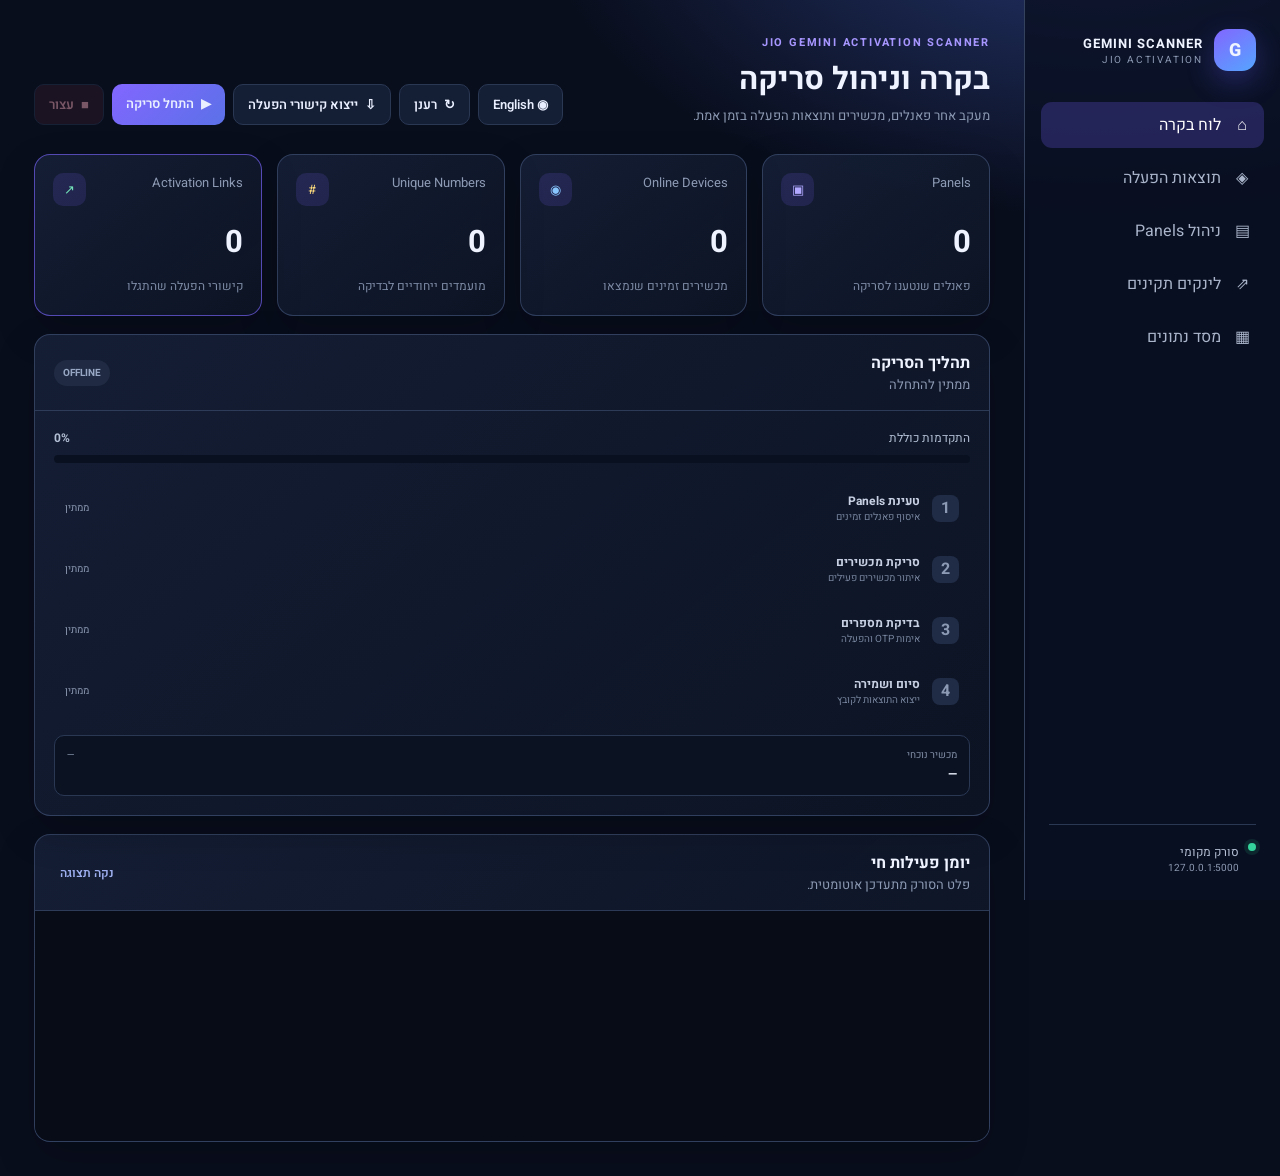
==== templates/index.html @ 3c44f774 "0.1" ====
<!doctype html>
<html lang="he" dir="rtl"><head><meta charset="utf-8"><meta name="viewport" content="width=device-width,initial-scale=1"><title>Gemini Scanner | לוח בקרה</title><link rel="preconnect" href="https://fonts.googleapis.com"><link rel="preconnect" href="https://fonts.gstatic.com" crossorigin><link href="https://fonts.googleapis.com/css2?family=Heebo:wght@400;500;600;700;800&display=swap" rel="stylesheet"><link rel="stylesheet" href="/static/style.css"></head>
<body><div class="app" id="dashboardSection">
<aside class="sidebar"><a class="brand" href="#dashboardSection"><div class="brand-mark">G</div><div><b>GEMINI SCANNER</b><span>JIO ACTIVATION</span></div></a><nav aria-label="ניווט ראשי"><a href="#dashboardSection" class="active" data-target="dashboardSection"><i>⌂</i><span>לוח בקרה</span></a><a href="#resultsSection" data-target="resultsSection"><i>◈</i><span>תוצאות הפעלה</span></a></nav><div class="side-note"><span class="status-dot"></span><div>סורק מקומי<small>127.0.0.1:5000</small></div></div></aside>
<main class="main"><header class="header"><div><div class="eyebrow">JIO GEMINI ACTIVATION SCANNER</div><h1>בקרה וניהול סריקה</h1><p>מעקב אחר פאנלים, מכשירים ותוצאות הפעלה בזמן אמת.</p></div><div class="actions"><button id="refreshBtn" class="button secondary">↻ <span>רענן</span></button><button id="exportBtn" class="button secondary">⇩ <span>ייצוא CSV</span></button><button id="startBtn" class="button primary">▶ <span>התחל סריקה</span></button><button id="stopBtn" class="button danger" disabled>■ <span>עצור</span></button></div></header>
<section class="cards" id="panelsSection"><article class="card"><div class="card-head"><span>Panels</span><i class="metric-icon">▣</i></div><strong id="panels">0</strong><small>פאנלים שנטענו לסריקה</small></article><article class="card"><div class="card-head"><span>Online Devices</span><i class="metric-icon blue">◉</i></div><strong id="devices">0</strong><small>מכשירים זמינים שנמצאו</small></article><article class="card"><div class="card-head"><span>Unique Numbers</span><i class="metric-icon yellow">#</i></div><strong id="numbers">0</strong><small>מועמדים ייחודיים לבדיקה</small></article><article class="card accent"><div class="card-head"><span>Activation Links</span><i class="metric-icon green">↗</i></div><strong id="links">0</strong><small>קישורי הפעלה שהתגלו</small></article></section>
<section class="grid"><section class="panel results-panel" id="resultsSection"><div class="panel-head"><div><h2>תוצאות אחרונות</h2><p>היסטוריית תוצאות הסריקה נשמרת בקובץ ה־CSV.</p></div><span class="result-count" id="resultCount">0 תוצאות</span></div><div class="filters"><label class="search"><span>⌕</span><input id="search" placeholder="חיפוש מספר, מכשיר או סטטוס..." aria-label="חיפוש תוצאות"></label><select id="statusFilter" aria-label="סינון לפי סטטוס"><option value="">כל הסטטוסים</option><option value="activation_url_found">קישור נמצא</option><option value="already_active">כבר פעיל</option><option value="failed">נכשל</option></select></div><div class="table-wrap"><table><thead><tr><th>#</th><th>Device ID</th><th>Mobile</th><th>Status</th><th>Activation URL</th></tr></thead><tbody id="results"></tbody></table></div></section>
<section class="panel pipeline" id="numbersSection"><div class="panel-head"><div><h2>תהליך הסריקה</h2><p id="currentStep">ממתין להתחלה</p></div><span class="run-state" id="live">OFFLINE</span></div><div class="progress-wrap"><div><span>התקדמות כוללת</span><b id="percent">0%</b></div><div class="progress"><i id="bar"></i></div></div><div class="steps"><div class="step" data-step="Loading Panels"><b>1</b><div><strong>טעינת Panels</strong><small>איסוף פאנלים זמינים</small></div><em>ממתין</em></div><div class="step" data-step="Scanning Messages"><b>2</b><div><strong>סריקת מכשירים</strong><small>איתור מכשירים פעילים</small></div><em>ממתין</em></div><div class="step" data-step="OTP / Activation"><b>3</b><div><strong>בדיקת מספרים</strong><small>אימות OTP והפעלה</small></div><em>ממתין</em></div><div class="step" data-step="Completed"><b>4</b><div><strong>סיום ושמירה</strong><small>ייצוא התוצאות לקובץ</small></div><em>ממתין</em></div></div><div class="current-box"><div><span>מכשיר נוכחי</span><b id="device">—</b></div><small id="mobile">—</small></div></section></section>
<section class="panel logs-panel" id="logsSection"><div class="panel-head"><div><h2>יומן פעילות חי</h2><p>פלט הסורק מתעדכן אוטומטית.</p></div><button id="clearLogsBtn" class="text-button">נקה תצוגה</button></div><pre id="logs"></pre></section></main></div><script src="/static/app.js"></script></body></html>
---- static/style.css ----
:root{--bg:#090e1d;--panel:#111a2d;--border:#2a3854;--text:#eef3ff;--muted:#8d9ab3;--purple:#8266ff;--blue:#55a5ff;--green:#35d39c;--yellow:#f5ca5b}*{box-sizing:border-box}html{scroll-behavior:smooth;scroll-padding-top:24px}body{margin:0;min-width:320px;background:radial-gradient(900px 500px at 86% -8%,#25356d 0%,transparent 62%),#090e1d;color:var(--text);font-family:Heebo,Arial}.app{display:flex;min-height:100vh}.sidebar{width:256px;flex:0 0 256px;padding:24px 16px;background:#0a1021c9;border-left:1px solid #35425e;position:sticky;top:0;height:100vh}.brand{color:var(--text);text-decoration:none;display:flex;align-items:center;gap:11px;padding:5px 8px 31px}.brand-mark{width:42px;height:42px;display:grid;place-items:center;border-radius:14px;font-weight:800;font-size:18px;background:linear-gradient(145deg,var(--purple),var(--blue));box-shadow:0 10px 28px #6258ff4d}.brand b{display:block;font-size:13px;letter-spacing:1px}.brand span{display:block;font-size:10px;letter-spacing:1.8px;color:var(--muted)}nav{display:grid;gap:7px}nav a{display:flex;gap:12px;padding:11px 13px;border-radius:11px;color:#aab5cb;text-decoration:none}nav a i{width:18px;text-align:center;font-style:normal}nav a.active,nav a:hover{color:#fff;background:#715eed40}.side-note{position:absolute;right:24px;left:24px;bottom:25px;padding-top:18px;border-top:1px solid var(--border);display:flex;gap:9px;color:#b7c2d7;font-size:12px}.side-note small{display:block;color:var(--muted);direction:ltr}.status-dot{width:8px;height:8px;border-radius:50%;background:var(--green);box-shadow:0 0 0 4px #35d39c1f}.main{width:100%;max-width:1540px;margin:auto;padding:34px}.header{display:flex;align-items:flex-end;justify-content:space-between;gap:24px;margin-bottom:29px}.eyebrow{font-size:11px;letter-spacing:1.8px;font-weight:700;color:#a796ff}.header h1{font-size:31px;margin:6px 0 4px}.header p,.panel-head p{margin:0;color:var(--muted);font-size:13px}.actions{display:flex;gap:8px;flex-wrap:wrap}.button{display:inline-flex;gap:7px;border:1px solid var(--border);border-radius:10px;padding:10px 14px;color:#e9efff;background:#141e34;font:600 13px Heebo;cursor:pointer}.button.primary{border:0;background:linear-gradient(135deg,var(--purple),#5b71e8)}.button.danger{color:#ffafbd;background:#321929}.button:disabled{opacity:.45}.cards{display:grid;grid-template-columns:repeat(4,1fr);gap:15px;margin-bottom:18px}.card,.panel{border:1px solid #3d4d6fbf;background:linear-gradient(140deg,#151f36f2,#0d1424eb);box-shadow:0 16px 40px #0000002e}.card{min-height:135px;padding:18px;border-radius:16px}.card.accent{border-color:#715eedb3}.card-head{display:flex;justify-content:space-between;color:var(--muted);font-size:13px}.metric-icon{width:33px;height:33px;border-radius:10px;display:grid;place-items:center;font-style:normal;color:#b2a8ff;background:#8266ff26}.blue{color:#88c5ff}.yellow{color:#f8d77c}.green{color:#74e4ba}.card strong{display:block;font-size:31px;margin:14px 0 8px}.card small{color:#7e8ba5;font-size:12px}.grid{display:grid;grid-template-columns:minmax(0,1.55fr) minmax(340px,.82fr);gap:18px}.panel{border-radius:16px;overflow:hidden}.panel-head{min-height:75px;padding:16px 19px;display:flex;align-items:center;justify-content:space-between;gap:15px;border-bottom:1px solid #3d4d6fa6}h2{font-size:16px;margin:0}.result-count,.run-state{font-size:10px;font-weight:700;padding:6px 9px;border-radius:999px;color:#98a7c3;background:#202b43}.run-state.on{color:#64e1b1;background:#35d39c21}.filters{display:flex;gap:9px;padding:12px 18px;border-bottom:1px solid #3d4d6f8c}.search{display:flex;align-items:center;gap:8px;flex:1;padding:0 11px;background:#0b1223;border:1px solid var(--border);border-radius:9px;color:#7584a0}.search input,select{font:inherit;color:var(--text);outline:0;border:0;background:transparent}.search input{width:100%;padding:9px 0;font-size:12px}select{min-width:145px;padding:0 8px;border:1px solid var(--border);border-radius:9px;background:#10182b;font-size:12px}.table-wrap{max-height:410px;overflow:auto;scrollbar-color:#536789 #0b1223}table{width:100%;border-collapse:collapse;min-width:660px}th,td{text-align:right;padding:13px 17px;border-bottom:1px solid #3443608f;font-size:12px}th{position:sticky;top:0;z-index:1;color:#8492ac;background:#111a2d;font-weight:600;box-shadow:0 1px #344360}td{color:#dae3f5}tbody tr:hover{background:#5976c312}.badge{display:inline-flex;gap:5px;padding:5px 9px;border-radius:999px;font-size:10px;font-weight:700}.badge:before{content:"";width:5px;height:5px;border-radius:50%;background:currentColor}.success{color:#64e1b1;background:#1e9c7020}.warn{color:#f5d477;background:#c99d2520}.error{color:#ffa3b3;background:#d24c6f20}.info{color:#7cbfff;background:#317fcf20}.url{max-width:270px;display:flex;gap:7px}.url span{overflow:hidden;text-overflow:ellipsis;white-space:nowrap;direction:ltr}.copy{border:1px solid #3a4a69;border-radius:6px;padding:3px 6px;background:#1e2a43;color:#bcd6ff;font:10px Heebo;cursor:pointer}.progress-wrap{padding:18px 19px 10px}.progress-wrap>div:first-child{display:flex;justify-content:space-between;color:#b3bfd4;font-size:12px;margin-bottom:8px}.progress{height:8px;border-radius:99px;background:#091120;overflow:hidden}.progress i{display:block;width:0;height:100%;background:linear-gradient(90deg,var(--purple),var(--blue));transition:width .35s}.steps{display:grid;gap:7px;padding:8px 19px 17px}.step{display:grid;grid-template-columns:29px 1fr auto;gap:10px;align-items:center;padding:10px;border:1px solid transparent;border-radius:10px;color:var(--muted)}.step b{display:grid;place-items:center;width:27px;height:27px;border-radius:8px;background:#202c46}.step strong{display:block;color:#c6d0e2;font-size:12px}.step small{display:block;font-size:10px;color:#77849d}.step em{font-size:10px;font-style:normal}.step.active{background:#1a2440;border-color:#4c4690}.step.done em{color:#62dfaf}.current-box{margin:0 19px 19px;padding:12px;display:flex;justify-content:space-between;border:1px solid var(--border);border-radius:10px;background:#0b1222}.current-box span,.current-box small{display:block;color:#8491a9;font-size:10px}.current-box b{display:block;margin-top:3px;font-size:12px}.logs-panel{margin-top:18px}.text-button{border:0;background:transparent;color:#9eaff0;font:600 12px Heebo;cursor:pointer}.logs-panel pre{height:230px;overflow:auto;margin:0;padding:15px 19px;background:#070c17;color:#aebbd2;font:12px/1.75 Consolas;direction:ltr;text-align:left;white-space:pre-wrap}@media(max-width:1100px){.sidebar{width:78px;flex-basis:78px;padding:20px 10px}.brand>div:last-child,nav span,.side-note{display:none}nav a{justify-content:center}.main{padding:28px}.cards{grid-template-columns:repeat(2,1fr)}.grid{grid-template-columns:1fr}}@media(max-width:680px){.app{display:block}.sidebar{position:static;width:100%;height:auto;border-left:0;border-bottom:1px solid var(--border);padding:13px 14px}.brand{padding:0 0 13px}.brand>div:last-child{display:block}nav{display:flex;overflow:auto}nav a{flex:0 0 auto;padding:8px 11px}nav span{display:block}.main{padding:21px 14px}.header{align-items:flex-start;flex-direction:column}.header h1{font-size:26px}.actions{width:100%}.button{flex:1;padding:10px 8px}.cards{grid-template-columns:1fr 1fr;gap:10px}.filters{flex-direction:column}.filters select{min-height:36px;width:100%}.results-panel .table-wrap{max-height:360px}.result-count{display:none}.grid{gap:14px}}@media(max-width:390px){.cards{grid-template-columns:1fr}}

[hidden]{display:none!important}
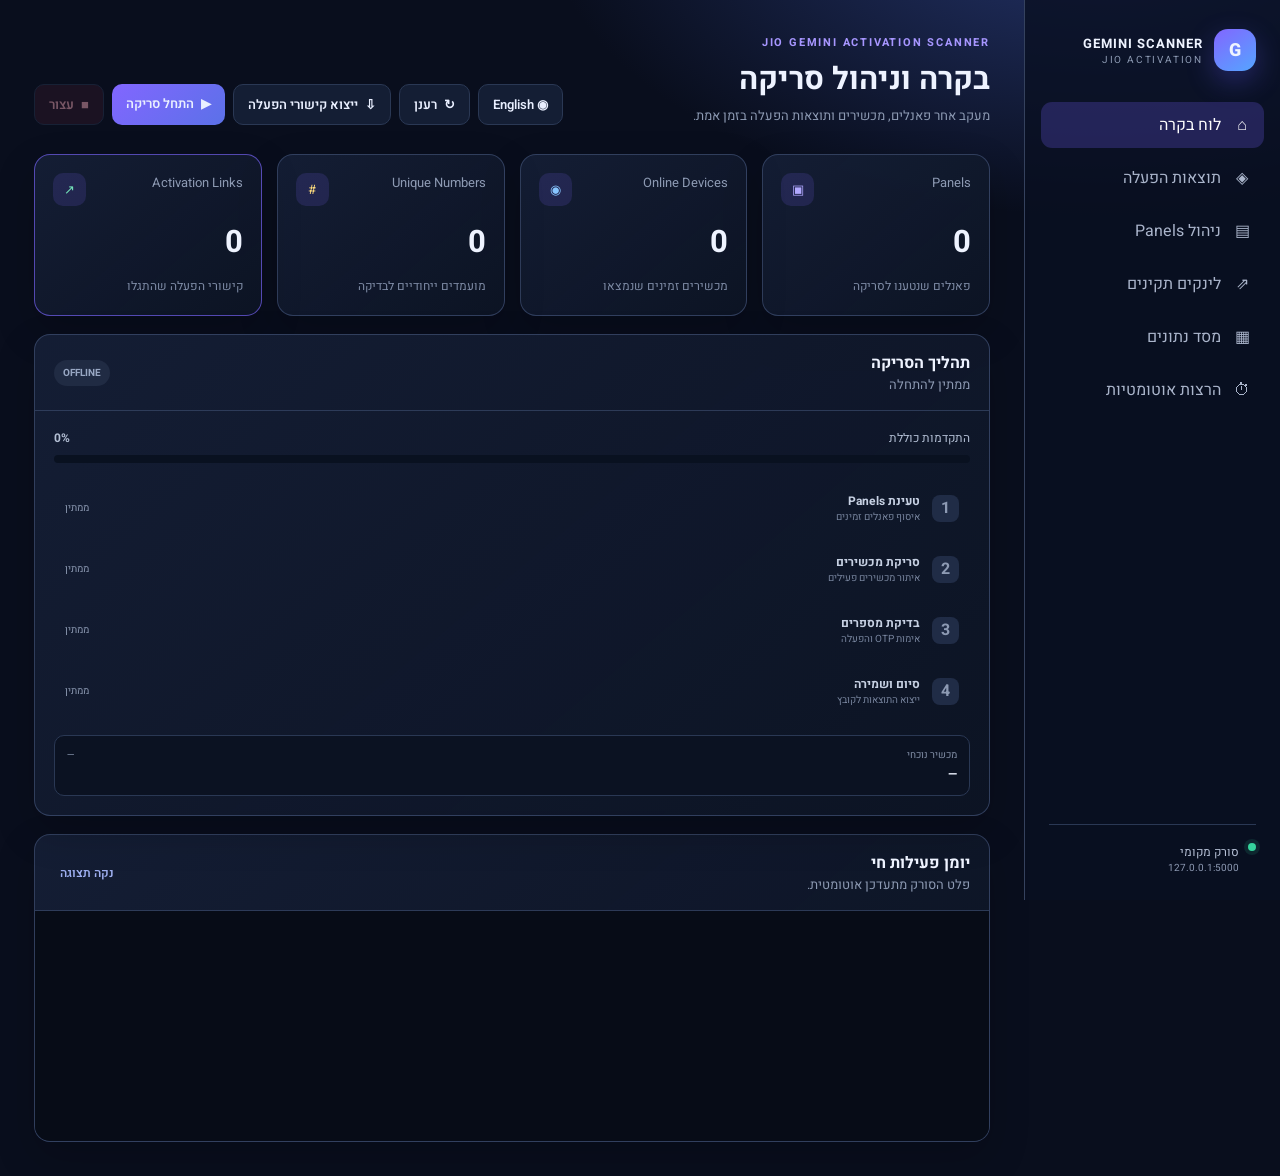
==== commit 9477628a: "Replace the cramped mobile nav strip with a hamburger drawer Six sidebar links no longer fit in the " ====
--- a/templates/index.html
+++ b/templates/index.html
@@ -1,7 +1,7 @@
 <!doctype html>
 <html lang="he" dir="rtl"><head><meta charset="utf-8"><meta name="viewport" content="width=device-width,initial-scale=1"><title>Gemini Scanner | לוח בקרה</title><link rel="preconnect" href="https://fonts.googleapis.com"><link rel="preconnect" href="https://fonts.gstatic.com" crossorigin><link href="https://fonts.googleapis.com/css2?family=Heebo:wght@400;500;600;700;800&display=swap" rel="stylesheet"><link rel="stylesheet" href="/static/style.css"></head>
 <body><div class="app" id="dashboardSection">
-<aside class="sidebar"><a class="brand" href="#dashboardSection"><div class="brand-mark">G</div><div><b>GEMINI SCANNER</b><span>JIO ACTIVATION</span></div></a><nav aria-label="ניווט ראשי"><a href="#dashboardSection" class="active" data-target="dashboardSection"><i>⌂</i><span>לוח בקרה</span></a><a href="#resultsSection" data-target="resultsSection"><i>◈</i><span>תוצאות הפעלה</span></a></nav><div class="side-note"><span class="status-dot"></span><div>סורק מקומי<small>127.0.0.1:5000</small></div></div></aside>
+<aside class="sidebar"><a class="brand" href="#dashboardSection"><div class="brand-mark">G</div><div><b>GEMINI SCANNER</b><span>JIO ACTIVATION</span></div></a><button class="nav-toggle" id="navToggle" type="button" aria-label="פתח תפריט" aria-expanded="false" aria-controls="mainNav"><span></span><span></span><span></span></button><nav id="mainNav" aria-label="ניווט ראשי"><a href="#dashboardSection" class="active" data-target="dashboardSection"><i>⌂</i><span>לוח בקרה</span></a><a href="#resultsSection" data-target="resultsSection"><i>◈</i><span>תוצאות הפעלה</span></a></nav><div class="side-note"><span class="status-dot"></span><div>סורק מקומי<small>127.0.0.1:5000</small></div></div></aside><div class="nav-backdrop" id="navBackdrop"></div>
 <main class="main"><header class="header"><div><div class="eyebrow">JIO GEMINI ACTIVATION SCANNER</div><h1>בקרה וניהול סריקה</h1><p>מעקב אחר פאנלים, מכשירים ותוצאות הפעלה בזמן אמת.</p></div><div class="actions"><button id="refreshBtn" class="button secondary">↻ <span>רענן</span></button><button id="exportBtn" class="button secondary">⇩ <span>ייצוא CSV</span></button><button id="startBtn" class="button primary">▶ <span>התחל סריקה</span></button><button id="stopBtn" class="button danger" disabled>■ <span>עצור</span></button></div></header>
 <section class="cards" id="panelsSection"><article class="card"><div class="card-head"><span>Panels</span><i class="metric-icon">▣</i></div><strong id="panels">0</strong><small>פאנלים שנטענו לסריקה</small></article><article class="card"><div class="card-head"><span>Online Devices</span><i class="metric-icon blue">◉</i></div><strong id="devices">0</strong><small>מכשירים זמינים שנמצאו</small></article><article class="card"><div class="card-head"><span>Unique Numbers</span><i class="metric-icon yellow">#</i></div><strong id="numbers">0</strong><small>מועמדים ייחודיים לבדיקה</small></article><article class="card accent"><div class="card-head"><span>Activation Links</span><i class="metric-icon green">↗</i></div><strong id="links">0</strong><small>קישורי הפעלה שהתגלו</small></article></section>
 <section class="grid"><section class="panel results-panel" id="resultsSection"><div class="panel-head"><div><h2>תוצאות אחרונות</h2><p>היסטוריית תוצאות הסריקה נשמרת בקובץ ה־CSV.</p></div><span class="result-count" id="resultCount">0 תוצאות</span></div><div class="filters"><label class="search"><span>⌕</span><input id="search" placeholder="חיפוש מספר, מכשיר או סטטוס..." aria-label="חיפוש תוצאות"></label><select id="statusFilter" aria-label="סינון לפי סטטוס"><option value="">כל הסטטוסים</option><option value="activation_url_found">קישור נמצא</option><option value="already_active">כבר פעיל</option><option value="failed">נכשל</option></select></div><div class="table-wrap"><table><thead><tr><th>#</th><th>Device ID</th><th>Mobile</th><th>Status</th><th>Activation URL</th></tr></thead><tbody id="results"></tbody></table></div></section>
--- a/static/style.css
+++ b/static/style.css
@@ -1,3 +1,3 @@
-:root{--bg:#090e1d;--panel:#111a2d;--border:#2a3854;--text:#eef3ff;--muted:#8d9ab3;--purple:#8266ff;--blue:#55a5ff;--green:#35d39c;--yellow:#f5ca5b}*{box-sizing:border-box}html{scroll-behavior:smooth;scroll-padding-top:24px}body{margin:0;min-width:320px;background:radial-gradient(900px 500px at 86% -8%,#25356d 0%,transparent 62%),#090e1d;color:var(--text);font-family:Heebo,Arial}.app{display:flex;min-height:100vh}.sidebar{width:256px;flex:0 0 256px;padding:24px 16px;background:#0a1021c9;border-left:1px solid #35425e;position:sticky;top:0;height:100vh}.brand{color:var(--text);text-decoration:none;display:flex;align-items:center;gap:11px;padding:5px 8px 31px}.brand-mark{width:42px;height:42px;display:grid;place-items:center;border-radius:14px;font-weight:800;font-size:18px;background:linear-gradient(145deg,var(--purple),var(--blue));box-shadow:0 10px 28px #6258ff4d}.brand b{display:block;font-size:13px;letter-spacing:1px}.brand span{display:block;font-size:10px;letter-spacing:1.8px;color:var(--muted)}nav{display:grid;gap:7px}nav a{display:flex;gap:12px;padding:11px 13px;border-radius:11px;color:#aab5cb;text-decoration:none}nav a i{width:18px;text-align:center;font-style:normal}nav a.active,nav a:hover{color:#fff;background:#715eed40}.side-note{position:absolute;right:24px;left:24px;bottom:25px;padding-top:18px;border-top:1px solid var(--border);display:flex;gap:9px;color:#b7c2d7;font-size:12px}.side-note small{display:block;color:var(--muted);direction:ltr}.status-dot{width:8px;height:8px;border-radius:50%;background:var(--green);box-shadow:0 0 0 4px #35d39c1f}.main{width:100%;max-width:1540px;margin:auto;padding:34px}.header{display:flex;align-items:flex-end;justify-content:space-between;gap:24px;margin-bottom:29px}.eyebrow{font-size:11px;letter-spacing:1.8px;font-weight:700;color:#a796ff}.header h1{font-size:31px;margin:6px 0 4px}.header p,.panel-head p{margin:0;color:var(--muted);font-size:13px}.actions{display:flex;gap:8px;flex-wrap:wrap}.button{display:inline-flex;gap:7px;border:1px solid var(--border);border-radius:10px;padding:10px 14px;color:#e9efff;background:#141e34;font:600 13px Heebo;cursor:pointer}.button.primary{border:0;background:linear-gradient(135deg,var(--purple),#5b71e8)}.button.danger{color:#ffafbd;background:#321929}.button:disabled{opacity:.45}.cards{display:grid;grid-template-columns:repeat(4,1fr);gap:15px;margin-bottom:18px}.card,.panel{border:1px solid #3d4d6fbf;background:linear-gradient(140deg,#151f36f2,#0d1424eb);box-shadow:0 16px 40px #0000002e}.card{min-height:135px;padding:18px;border-radius:16px}.card.accent{border-color:#715eedb3}.card-head{display:flex;justify-content:space-between;color:var(--muted);font-size:13px}.metric-icon{width:33px;height:33px;border-radius:10px;display:grid;place-items:center;font-style:normal;color:#b2a8ff;background:#8266ff26}.blue{color:#88c5ff}.yellow{color:#f8d77c}.green{color:#74e4ba}.card strong{display:block;font-size:31px;margin:14px 0 8px}.card small{color:#7e8ba5;font-size:12px}.grid{display:grid;grid-template-columns:minmax(0,1.55fr) minmax(340px,.82fr);gap:18px}.panel{border-radius:16px;overflow:hidden}.panel-head{min-height:75px;padding:16px 19px;display:flex;align-items:center;justify-content:space-between;gap:15px;border-bottom:1px solid #3d4d6fa6}h2{font-size:16px;margin:0}.result-count,.run-state{font-size:10px;font-weight:700;padding:6px 9px;border-radius:999px;color:#98a7c3;background:#202b43}.run-state.on{color:#64e1b1;background:#35d39c21}.filters{display:flex;gap:9px;padding:12px 18px;border-bottom:1px solid #3d4d6f8c}.search{display:flex;align-items:center;gap:8px;flex:1;padding:0 11px;background:#0b1223;border:1px solid var(--border);border-radius:9px;color:#7584a0}.search input,select{font:inherit;color:var(--text);outline:0;border:0;background:transparent}.search input{width:100%;padding:9px 0;font-size:12px}select{min-width:145px;padding:0 8px;border:1px solid var(--border);border-radius:9px;background:#10182b;font-size:12px}.table-wrap{max-height:410px;overflow:auto;scrollbar-color:#536789 #0b1223}table{width:100%;border-collapse:collapse;min-width:660px}th,td{text-align:right;padding:13px 17px;border-bottom:1px solid #3443608f;font-size:12px}th{position:sticky;top:0;z-index:1;color:#8492ac;background:#111a2d;font-weight:600;box-shadow:0 1px #344360}td{color:#dae3f5}tbody tr:hover{background:#5976c312}.badge{display:inline-flex;gap:5px;padding:5px 9px;border-radius:999px;font-size:10px;font-weight:700}.badge:before{content:"";width:5px;height:5px;border-radius:50%;background:currentColor}.success{color:#64e1b1;background:#1e9c7020}.warn{color:#f5d477;background:#c99d2520}.error{color:#ffa3b3;background:#d24c6f20}.info{color:#7cbfff;background:#317fcf20}.url{max-width:270px;display:flex;gap:7px}.url span{overflow:hidden;text-overflow:ellipsis;white-space:nowrap;direction:ltr}.copy{border:1px solid #3a4a69;border-radius:6px;padding:3px 6px;background:#1e2a43;color:#bcd6ff;font:10px Heebo;cursor:pointer}.progress-wrap{padding:18px 19px 10px}.progress-wrap>div:first-child{display:flex;justify-content:space-between;color:#b3bfd4;font-size:12px;margin-bottom:8px}.progress{height:8px;border-radius:99px;background:#091120;overflow:hidden}.progress i{display:block;width:0;height:100%;background:linear-gradient(90deg,var(--purple),var(--blue));transition:width .35s}.steps{display:grid;gap:7px;padding:8px 19px 17px}.step{display:grid;grid-template-columns:29px 1fr auto;gap:10px;align-items:center;padding:10px;border:1px solid transparent;border-radius:10px;color:var(--muted)}.step b{display:grid;place-items:center;width:27px;height:27px;border-radius:8px;background:#202c46}.step strong{display:block;color:#c6d0e2;font-size:12px}.step small{display:block;font-size:10px;color:#77849d}.step em{font-size:10px;font-style:normal}.step.active{background:#1a2440;border-color:#4c4690}.step.done em{color:#62dfaf}.current-box{margin:0 19px 19px;padding:12px;display:flex;justify-content:space-between;border:1px solid var(--border);border-radius:10px;background:#0b1222}.current-box span,.current-box small{display:block;color:#8491a9;font-size:10px}.current-box b{display:block;margin-top:3px;font-size:12px}.logs-panel{margin-top:18px}.text-button{border:0;background:transparent;color:#9eaff0;font:600 12px Heebo;cursor:pointer}.logs-panel pre{height:230px;overflow:auto;margin:0;padding:15px 19px;background:#070c17;color:#aebbd2;font:12px/1.75 Consolas;direction:ltr;text-align:left;white-space:pre-wrap}@media(max-width:1100px){.sidebar{width:78px;flex-basis:78px;padding:20px 10px}.brand>div:last-child,nav span,.side-note{display:none}nav a{justify-content:center}.main{padding:28px}.cards{grid-template-columns:repeat(2,1fr)}.grid{grid-template-columns:1fr}}@media(max-width:680px){.app{display:block}.sidebar{position:static;width:100%;height:auto;border-left:0;border-bottom:1px solid var(--border);padding:13px 14px}.brand{padding:0 0 13px}.brand>div:last-child{display:block}nav{display:flex;overflow:auto}nav a{flex:0 0 auto;padding:8px 11px}nav span{display:block}.main{padding:21px 14px}.header{align-items:flex-start;flex-direction:column}.header h1{font-size:26px}.actions{width:100%}.button{flex:1;padding:10px 8px}.cards{grid-template-columns:1fr 1fr;gap:10px}.filters{flex-direction:column}.filters select{min-height:36px;width:100%}.results-panel .table-wrap{max-height:360px}.result-count{display:none}.grid{gap:14px}}@media(max-width:390px){.cards{grid-template-columns:1fr}}
+:root{--bg:#090e1d;--panel:#111a2d;--border:#2a3854;--text:#eef3ff;--muted:#8d9ab3;--purple:#8266ff;--blue:#55a5ff;--green:#35d39c;--yellow:#f5ca5b}*{box-sizing:border-box}html{scroll-behavior:smooth;scroll-padding-top:24px}body{margin:0;min-width:320px;background:radial-gradient(900px 500px at 86% -8%,#25356d 0%,transparent 62%),#090e1d;color:var(--text);font-family:Heebo,Arial}.app{display:flex;min-height:100vh}.sidebar{width:256px;flex:0 0 256px;padding:24px 16px;background:#0a1021c9;border-left:1px solid #35425e;position:sticky;top:0;height:100vh}.brand{color:var(--text);text-decoration:none;display:flex;align-items:center;gap:11px;padding:5px 8px 31px}.brand-mark{width:42px;height:42px;display:grid;place-items:center;border-radius:14px;font-weight:800;font-size:18px;background:linear-gradient(145deg,var(--purple),var(--blue));box-shadow:0 10px 28px #6258ff4d}.brand b{display:block;font-size:13px;letter-spacing:1px}.brand span{display:block;font-size:10px;letter-spacing:1.8px;color:var(--muted)}nav{display:grid;gap:7px}nav a{display:flex;gap:12px;padding:11px 13px;border-radius:11px;color:#aab5cb;text-decoration:none}nav a i{width:18px;text-align:center;font-style:normal}nav a.active,nav a:hover{color:#fff;background:#715eed40}.side-note{position:absolute;right:24px;left:24px;bottom:25px;padding-top:18px;border-top:1px solid var(--border);display:flex;gap:9px;color:#b7c2d7;font-size:12px}.side-note small{display:block;color:var(--muted);direction:ltr}.status-dot{width:8px;height:8px;border-radius:50%;background:var(--green);box-shadow:0 0 0 4px #35d39c1f}.main{width:100%;max-width:1540px;margin:auto;padding:34px}.header{display:flex;align-items:flex-end;justify-content:space-between;gap:24px;margin-bottom:29px}.eyebrow{font-size:11px;letter-spacing:1.8px;font-weight:700;color:#a796ff}.header h1{font-size:31px;margin:6px 0 4px}.header p,.panel-head p{margin:0;color:var(--muted);font-size:13px}.actions{display:flex;gap:8px;flex-wrap:wrap}.button{display:inline-flex;gap:7px;border:1px solid var(--border);border-radius:10px;padding:10px 14px;color:#e9efff;background:#141e34;font:600 13px Heebo;cursor:pointer}.button.primary{border:0;background:linear-gradient(135deg,var(--purple),#5b71e8)}.button.danger{color:#ffafbd;background:#321929}.button:disabled{opacity:.45}.cards{display:grid;grid-template-columns:repeat(4,1fr);gap:15px;margin-bottom:18px}.card,.panel{border:1px solid #3d4d6fbf;background:linear-gradient(140deg,#151f36f2,#0d1424eb);box-shadow:0 16px 40px #0000002e}.card{min-height:135px;padding:18px;border-radius:16px}.card.accent{border-color:#715eedb3}.card-head{display:flex;justify-content:space-between;color:var(--muted);font-size:13px}.metric-icon{width:33px;height:33px;border-radius:10px;display:grid;place-items:center;font-style:normal;color:#b2a8ff;background:#8266ff26}.blue{color:#88c5ff}.yellow{color:#f8d77c}.green{color:#74e4ba}.card strong{display:block;font-size:31px;margin:14px 0 8px}.card small{color:#7e8ba5;font-size:12px}.grid{display:grid;grid-template-columns:minmax(0,1.55fr) minmax(340px,.82fr);gap:18px}.panel{border-radius:16px;overflow:hidden}.panel-head{min-height:75px;padding:16px 19px;display:flex;align-items:center;justify-content:space-between;gap:15px;border-bottom:1px solid #3d4d6fa6}h2{font-size:16px;margin:0}.result-count,.run-state{font-size:10px;font-weight:700;padding:6px 9px;border-radius:999px;color:#98a7c3;background:#202b43}.run-state.on{color:#64e1b1;background:#35d39c21}.filters{display:flex;gap:9px;padding:12px 18px;border-bottom:1px solid #3d4d6f8c}.search{display:flex;align-items:center;gap:8px;flex:1;padding:0 11px;background:#0b1223;border:1px solid var(--border);border-radius:9px;color:#7584a0}.search input,select{font:inherit;color:var(--text);outline:0;border:0;background:transparent}.search input{width:100%;padding:9px 0;font-size:12px}select{min-width:145px;padding:0 8px;border:1px solid var(--border);border-radius:9px;background:#10182b;font-size:12px}.table-wrap{max-height:410px;overflow:auto;scrollbar-color:#536789 #0b1223}table{width:100%;border-collapse:collapse;min-width:660px}th,td{text-align:right;padding:13px 17px;border-bottom:1px solid #3443608f;font-size:12px}th{position:sticky;top:0;z-index:1;color:#8492ac;background:#111a2d;font-weight:600;box-shadow:0 1px #344360}td{color:#dae3f5}tbody tr:hover{background:#5976c312}.badge{display:inline-flex;gap:5px;padding:5px 9px;border-radius:999px;font-size:10px;font-weight:700}.badge:before{content:"";width:5px;height:5px;border-radius:50%;background:currentColor}.success{color:#64e1b1;background:#1e9c7020}.warn{color:#f5d477;background:#c99d2520}.error{color:#ffa3b3;background:#d24c6f20}.info{color:#7cbfff;background:#317fcf20}.url{max-width:270px;display:flex;gap:7px}.url span{overflow:hidden;text-overflow:ellipsis;white-space:nowrap;direction:ltr}.copy{border:1px solid #3a4a69;border-radius:6px;padding:3px 6px;background:#1e2a43;color:#bcd6ff;font:10px Heebo;cursor:pointer}.progress-wrap{padding:18px 19px 10px}.progress-wrap>div:first-child{display:flex;justify-content:space-between;color:#b3bfd4;font-size:12px;margin-bottom:8px}.progress{height:8px;border-radius:99px;background:#091120;overflow:hidden}.progress i{display:block;width:0;height:100%;background:linear-gradient(90deg,var(--purple),var(--blue));transition:width .35s}.steps{display:grid;gap:7px;padding:8px 19px 17px}.step{display:grid;grid-template-columns:29px 1fr auto;gap:10px;align-items:center;padding:10px;border:1px solid transparent;border-radius:10px;color:var(--muted)}.step b{display:grid;place-items:center;width:27px;height:27px;border-radius:8px;background:#202c46}.step strong{display:block;color:#c6d0e2;font-size:12px}.step small{display:block;font-size:10px;color:#77849d}.step em{font-size:10px;font-style:normal}.step.active{background:#1a2440;border-color:#4c4690}.step.done em{color:#62dfaf}.current-box{margin:0 19px 19px;padding:12px;display:flex;justify-content:space-between;border:1px solid var(--border);border-radius:10px;background:#0b1222}.current-box span,.current-box small{display:block;color:#8491a9;font-size:10px}.current-box b{display:block;margin-top:3px;font-size:12px}.logs-panel{margin-top:18px}.text-button{border:0;background:transparent;color:#9eaff0;font:600 12px Heebo;cursor:pointer}.logs-panel pre{height:230px;overflow:auto;margin:0;padding:15px 19px;background:#070c17;color:#aebbd2;font:12px/1.75 Consolas;direction:ltr;text-align:left;white-space:pre-wrap}.nav-toggle{display:none;flex-direction:column;justify-content:center;align-items:center;gap:5px;width:38px;height:38px;flex:0 0 auto;border:1px solid var(--border);border-radius:10px;background:#141e34;cursor:pointer;padding:0}.nav-toggle span{display:block;width:18px;height:2px;background:#c7d2ea;border-radius:2px;transition:transform .2s ease,opacity .2s ease}.sidebar.nav-open .nav-toggle span:nth-child(1){transform:translateY(7px) rotate(45deg)}.sidebar.nav-open .nav-toggle span:nth-child(2){opacity:0}.sidebar.nav-open .nav-toggle span:nth-child(3){transform:translateY(-7px) rotate(-45deg)}.nav-backdrop{display:none;position:fixed;inset:0;background:#05070fb3;z-index:55}@media(max-width:1100px){.sidebar{width:78px;flex-basis:78px;padding:20px 10px}.brand>div:last-child,nav span,.side-note{display:none}nav a{justify-content:center}.main{padding:28px}.cards{grid-template-columns:repeat(2,1fr)}.grid{grid-template-columns:1fr}}@media(max-width:680px){.app{display:block}.sidebar{position:static;width:100%;height:auto;border-left:0;border-bottom:1px solid var(--border);padding:13px 14px}.brand{padding:0 0 13px}.brand>div:last-child{display:block}nav{display:flex;overflow:auto}nav a{flex:0 0 auto;padding:8px 11px}nav span{display:block}.main{padding:21px 14px}.header{align-items:flex-start;flex-direction:column}.header h1{font-size:26px}.actions{width:100%}.button{flex:1;padding:10px 8px}.cards{grid-template-columns:1fr 1fr;gap:10px}.filters{flex-direction:column}.filters select{min-height:36px;width:100%}.results-panel .table-wrap{max-height:360px}.result-count{display:none}.grid{gap:14px}}@media(max-width:390px){.cards{grid-template-columns:1fr}}
 
 [hidden]{display:none!important}
